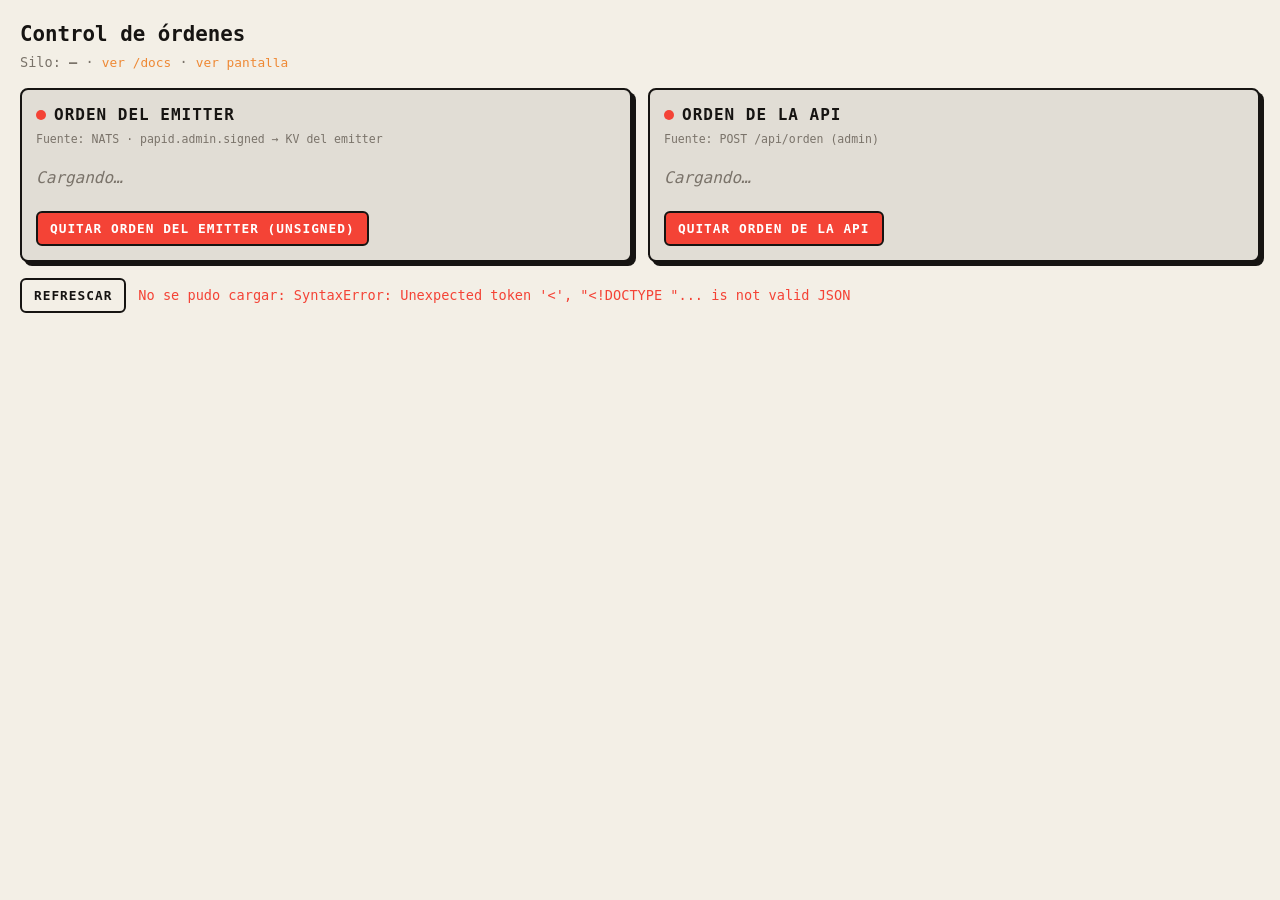
==== internal/dashboard/web/static/control.html @ 529738b6 "feat: was added the /control view, here you can view the order that came from nats and from post" ====
<!DOCTYPE html>
<html lang="es">
<head>
    <meta charset="UTF-8">
    <meta name="viewport" content="width=device-width, initial-scale=1.0">
    <title>Control de órdenes · Envasadora</title>
    <style>
        :root {
            --bg: #f3efe6; --blanco: #e1ddd5; --ink: #161412; --muted: #7a736a;
            --accent: #ee8935; --ok: #4caf50; --err: #f44336; --linea: #b9b8b8;
        }
        * { box-sizing: border-box; margin: 0; padding: 0; }
        body {
            background: var(--bg); color: var(--ink);
            font-family: "JetBrains Mono", ui-monospace, monospace;
            padding: 20px; line-height: 1.4;
        }
        h1 { font-size: 1.3rem; margin-bottom: 4px; }
        .sub { color: var(--muted); font-size: 0.85rem; margin-bottom: 16px; }
        .cols { display: grid; grid-template-columns: 1fr 1fr; gap: 16px; }
        @media (max-width: 760px) { .cols { grid-template-columns: 1fr; } }
        .card {
            background: var(--blanco); border: 2px solid var(--ink);
            border-radius: 8px; box-shadow: 4px 4px 0 var(--ink); padding: 14px;
        }
        .card h2 {
            font-size: 1rem; text-transform: uppercase; letter-spacing: 1px;
            display: flex; align-items: center; gap: 8px; margin-bottom: 4px;
        }
        .fuente { font-size: 0.72rem; color: var(--muted); margin-bottom: 10px; }
        .dot { width: 10px; height: 10px; border-radius: 50%; display: inline-block; }
        .dot.on { background: var(--ok); } .dot.off { background: var(--err); }
        .campo { display: flex; justify-content: space-between; gap: 10px; padding: 3px 0; border-bottom: 1px solid var(--linea); }
        .campo .k { color: var(--muted); }
        .campo .v { font-weight: 700; text-align: right; word-break: break-word; }
        .vacio { color: var(--muted); font-style: italic; padding: 10px 0; }
        .personal { margin-top: 8px; }
        .personal .p { padding: 2px 0; }
        .personal .rol { color: var(--muted); font-size: 0.8em; }
        .acciones { margin-top: 12px; display: flex; gap: 8px; flex-wrap: wrap; }
        button {
            font-family: inherit; font-weight: 700; font-size: 0.8rem;
            text-transform: uppercase; letter-spacing: 1px; cursor: pointer;
            padding: 8px 12px; border: 2px solid var(--ink); border-radius: 6px;
            background: var(--bg); color: var(--ink);
        }
        button.danger { background: var(--err); color: #fff; }
        button:disabled { opacity: 0.4; cursor: not-allowed; }
        .barra { margin-top: 16px; display: flex; align-items: center; gap: 12px; }
        .msg { font-size: 0.85rem; min-height: 1.2em; }
        .msg.ok { color: var(--ok); } .msg.err { color: var(--err); }
        a.docs { color: var(--accent); font-size: 0.8rem; text-decoration: none; }
    </style>
</head>
<body>
    <h1>Control de órdenes</h1>
    <div class="sub">
        Silo: <b id="machine-code">—</b> ·
        <a class="docs" href="/docs">ver /docs</a> ·
        <a class="docs" href="/">ver pantalla</a>
    </div>

    <div class="cols">
        <!-- Arriba/izquierda: la orden del EMITTER (NATS, del signed) -->
        <section class="card">
            <h2><span id="dot-emitter" class="dot off"></span> Orden del emitter</h2>
            <div class="fuente">Fuente: NATS · papid.admin.signed → KV del emitter</div>
            <div id="emitter-body"><div class="vacio">Cargando…</div></div>
            <div class="acciones">
                <button id="btn-del-emitter" class="danger">Quitar orden del emitter (unsigned)</button>
            </div>
        </section>

        <!-- Abajo/derecha: la orden de la API (POST) -->
        <section class="card">
            <h2><span id="dot-api" class="dot off"></span> Orden de la API</h2>
            <div class="fuente">Fuente: POST /api/orden (admin)</div>
            <div id="api-body"><div class="vacio">Cargando…</div></div>
            <div class="acciones">
                <button id="btn-del-api" class="danger">Quitar orden de la API</button>
            </div>
        </section>
    </div>

    <div class="barra">
        <button id="btn-refrescar">Refrescar</button>
        <span id="msg" class="msg"></span>
    </div>

    <script>
    const $ = (id) => document.getElementById(id);
    const esc = (s) => String(s == null ? '' : s);

    function campo(k, v) {
        return '<div class="campo"><span class="k">' + esc(k) + '</span><span class="v">' + esc(v) + '</span></div>';
    }

    function pintarPersonal(lista) {
        if (!lista || !lista.length) return '';
        let h = '<div class="personal"><div class="campo"><span class="k">Personal</span><span class="v">' + lista.length + '</span></div>';
        lista.forEach(p => {
            const nombre = p.nombre || p.name || '—';
            const rol = p.rol || p.tipo_asignacion || '';
            h += '<div class="p">· ' + esc(nombre) + (rol ? ' <span class="rol">(' + esc(rol) + ')</span>' : '') + '</div>';
        });
        return h + '</div>';
    }

    function pintarApi(api) {
        const o = api.orden;
        if (!o) { $('api-body').innerHTML = '<div class="vacio">Sin orden en la API</div>'; $('dot-api').className = 'dot off'; $('btn-del-api').disabled = true; return; }
        $('dot-api').className = 'dot on';
        $('btn-del-api').disabled = false;
        const a = api.avance || {};
        let h = '';
        h += campo('OF (docNum)', o.doc_num);
        h += campo('Item', o.item_name);
        h += campo('Peso producto', o.peso_producto + ' kg');
        h += campo('Lotes', a.lotes_completados + ' / ' + a.lotes_totales + (a.orden_terminada ? ' (terminada)' : ''));
        h += campo('Bultos de la orden', a.bultos_orden);
        h += campo('Bultos por lote', a.bultos_por_lote);
        h += campo('Máquina', o.maquina);
        h += pintarPersonal(api.personal);
        $('api-body').innerHTML = h;
    }

    function pintarEmitter(em) {
        if (!em.disponible) { $('emitter-body').innerHTML = '<div class="vacio">Emitter no accesible (sin NATS o su KV)</div>'; $('dot-emitter').className = 'dot off'; $('btn-del-emitter').disabled = true; return; }
        const o = em.orden;
        if (!o) { $('emitter-body').innerHTML = '<div class="vacio">Sin orden en el emitter</div>'; $('dot-emitter').className = 'dot off'; $('btn-del-emitter').disabled = true; return; }
        $('dot-emitter').className = 'dot on';
        $('btn-del-emitter').disabled = false;
        const od = o.order_details || {};
        let h = '';
        h += campo('OF (doc_num)', od.doc_num);
        h += campo('Producto', od.product_name);
        h += campo('Lotes', (od.lotes_actuales || '0') + ' / ' + (od.lotes_totales || '0'));
        h += campo('Máquina', o.machine_name || o.machine_code);
        h += campo('Activa', o.is_active ? 'sí' : 'no');
        h += pintarPersonal(o.personal);
        $('emitter-body').innerHTML = h;
    }

    async function cargar() {
        try {
            const r = await fetch('/api/control');
            const d = await r.json();
            $('machine-code').textContent = d.machine_code || '—';
            pintarEmitter(d.emitter || { disponible: false });
            pintarApi(d.api || {});
            mensaje('', '');
        } catch (e) {
            mensaje('No se pudo cargar: ' + e, 'err');
        }
    }

    function mensaje(txt, tipo) {
        const el = $('msg'); el.textContent = txt; el.className = 'msg' + (tipo ? ' ' + tipo : '');
    }

    async function borrar(url, descripcion) {
        if (!confirm('¿' + descripcion + '?')) return;
        try {
            const r = await fetch(url, { method: 'DELETE' });
            const d = await r.json();
            mensaje((d.ok ? 'OK: ' : 'Error: ') + (d.mensaje || r.status), d.ok ? 'ok' : 'err');
            cargar();
        } catch (e) {
            mensaje('Error: ' + e, 'err');
        }
    }

    $('btn-del-api').onclick = () => borrar('/api/orden', 'Quitar la orden de la API');
    $('btn-del-emitter').onclick = () => borrar('/api/orden/emitter', 'Pedir al emitter que quite la orden (unsigned)');
    $('btn-refrescar').onclick = cargar;

    cargar();
    setInterval(cargar, 3000); // se refresca solo cada 3s
    </script>
</body>
</html>
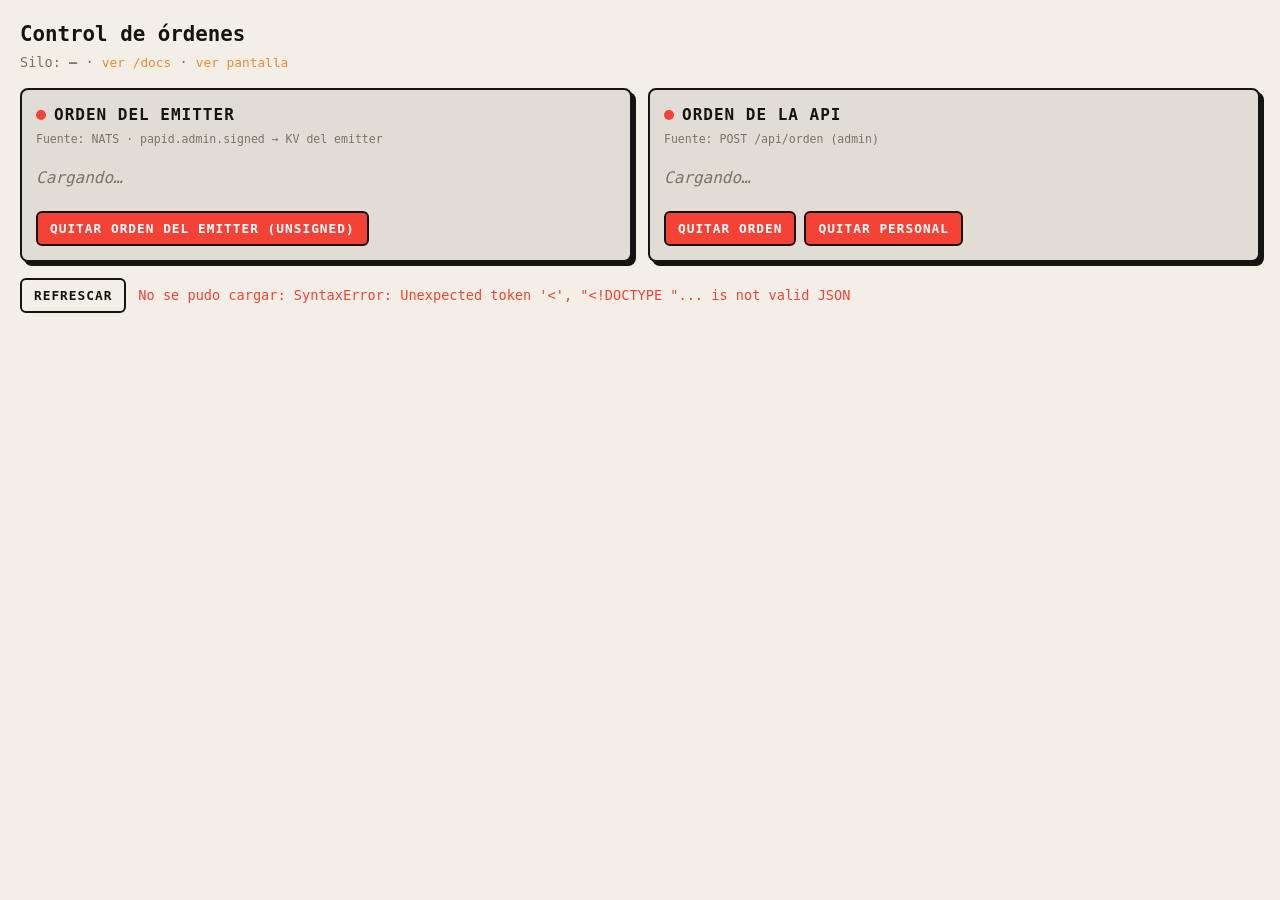
==== commit c1a22c37: "feature:creation of the DELETE order, and in the /control now we have two buttons, to takeout the or" ====
--- a/internal/dashboard/web/static/control.html
+++ b/internal/dashboard/web/static/control.html
@@ -77,7 +77,8 @@
             <div class="fuente">Fuente: POST /api/orden (admin)</div>
             <div id="api-body"><div class="vacio">Cargando…</div></div>
             <div class="acciones">
-                <button id="btn-del-api" class="danger">Quitar orden de la API</button>
+                <button id="btn-del-orden" class="danger">Quitar orden</button>
+                <button id="btn-del-personal" class="danger">Quitar personal</button>
             </div>
         </section>
     </div>
@@ -108,9 +109,20 @@
 
     function pintarApi(api) {
         const o = api.orden;
-        if (!o) { $('api-body').innerHTML = '<div class="vacio">Sin orden en la API</div>'; $('dot-api').className = 'dot off'; $('btn-del-api').disabled = true; return; }
+        const hayPersonal = !!(api.personal && api.personal.length);
+        // El botón de personal se habilita si hay personal, aunque no haya orden.
+        $('btn-del-personal').disabled = !hayPersonal;
+
+        if (!o) {
+            $('api-body').innerHTML = hayPersonal
+                ? ('<div class="vacio">Sin orden en la API</div>' + pintarPersonal(api.personal))
+                : '<div class="vacio">Sin orden en la API</div>';
+            $('dot-api').className = 'dot off';
+            $('btn-del-orden').disabled = true;
+            return;
+        }
         $('dot-api').className = 'dot on';
-        $('btn-del-api').disabled = false;
+        $('btn-del-orden').disabled = false;
         const a = api.avance || {};
         let h = '';
         h += campo('OF (docNum)', o.doc_num);
@@ -170,7 +182,8 @@
         }
     }
 
-    $('btn-del-api').onclick = () => borrar('/api/orden', 'Quitar la orden de la API');
+    $('btn-del-orden').onclick = () => borrar('/api/orden', 'Quitar la orden (se conserva el personal)');
+    $('btn-del-personal').onclick = () => borrar('/api/personal', 'Quitar el personal (se conserva la orden)');
     $('btn-del-emitter').onclick = () => borrar('/api/orden/emitter', 'Pedir al emitter que quite la orden (unsigned)');
     $('btn-refrescar').onclick = cargar;
 
